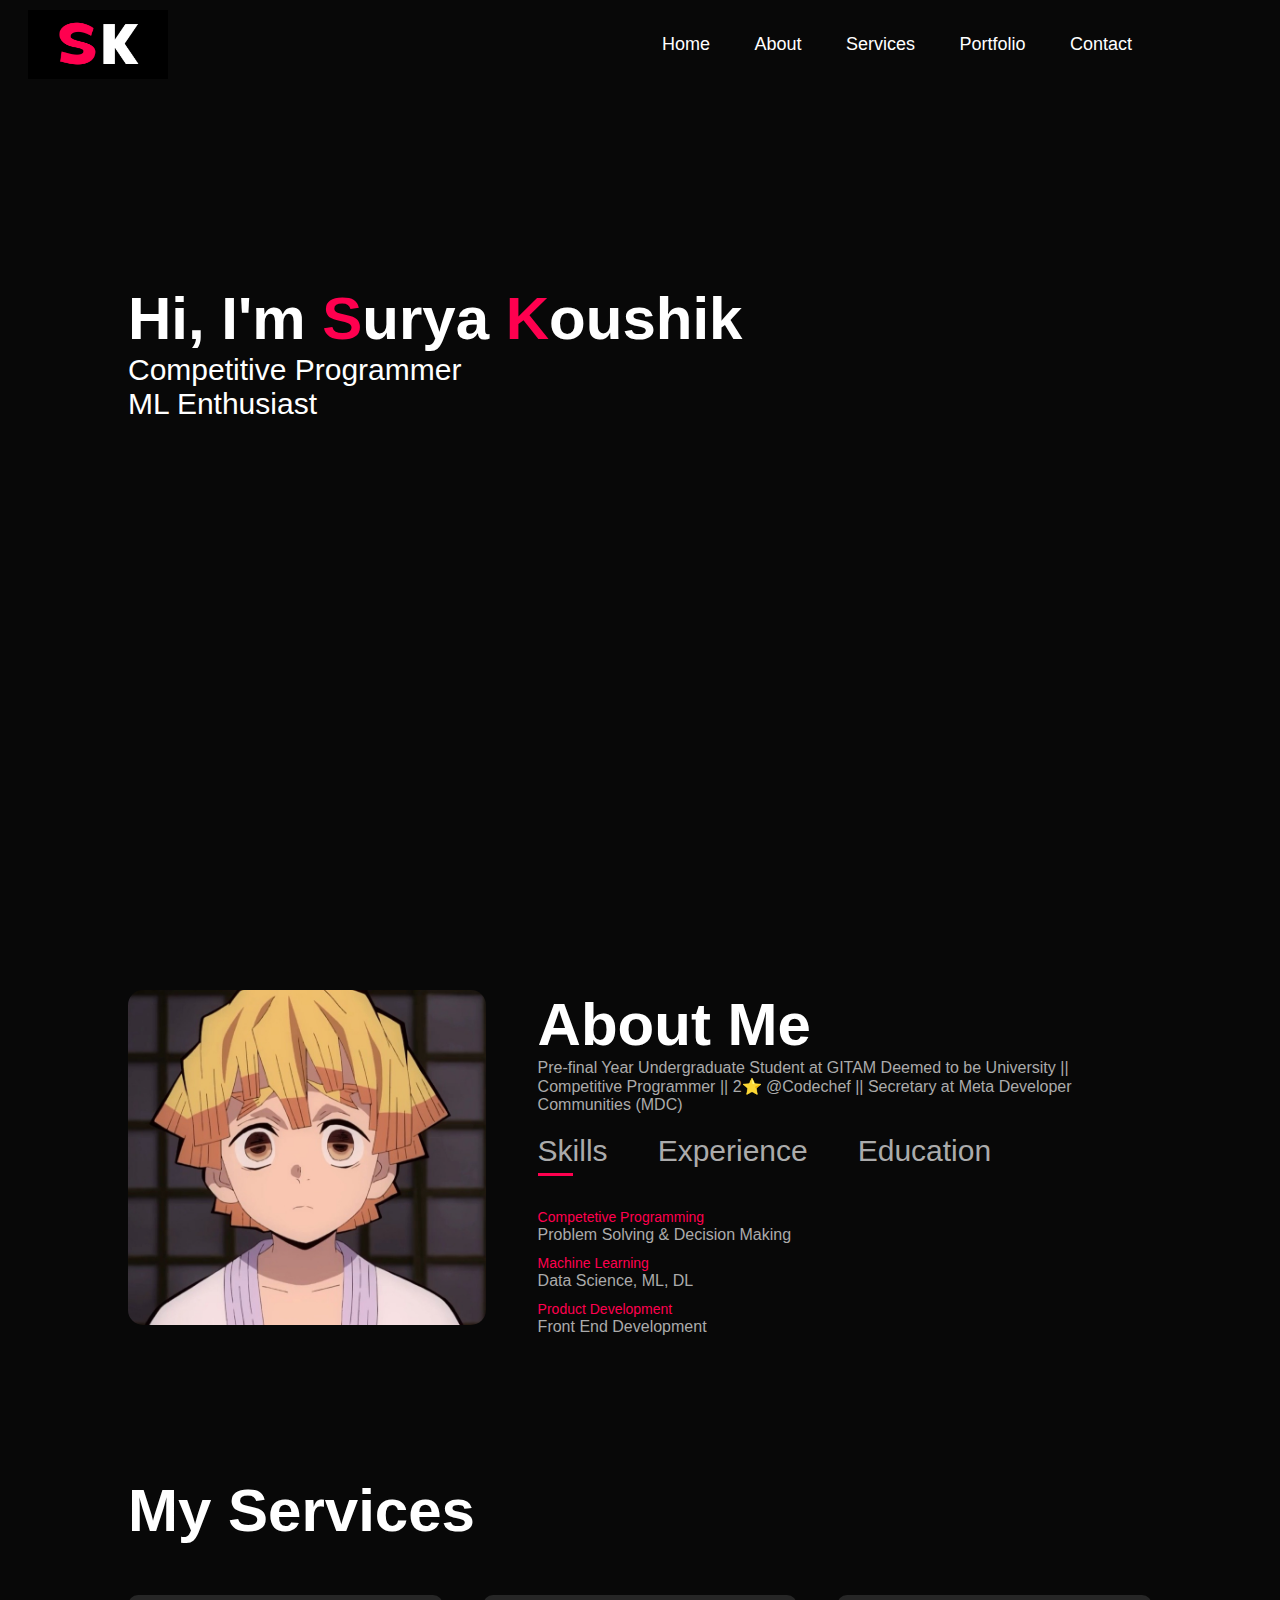
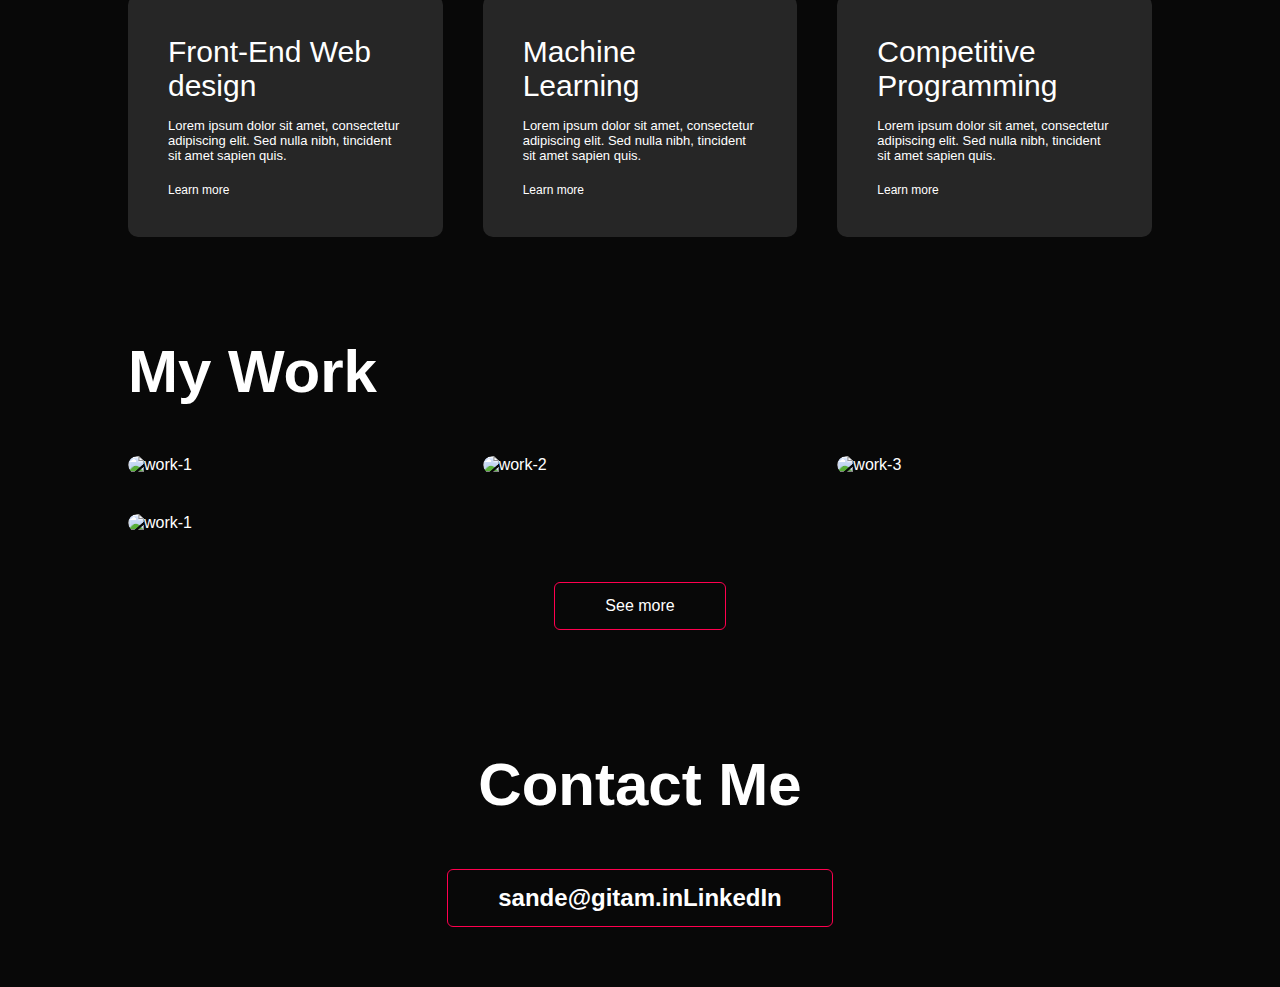
==== main.html @ 9aa7df5a "changes" ====
<!DOCTYPE html>
<html lang="en">
<head>
    <meta charset="UTF-8">
    <meta name="viewport" content="width=device-width, initial-scale=1.0">
    <title>Personal Portfolio Website</title>
    <link rel="stylesheet" href="style.css">
    <script src="https://kit.fontawesome.com/e695a95521.js" crossorigin="anonymous"></script>
</head>
<body>
    <!-- ----------header---------- -->
    <div id="header">
        <div class="container">
            <nav>
                <img src="Images/Logo_image.png" class="logo">
                <ul>
                    <li><a href="#">Home</a></li>
                    <li><a href="#about">About</a></li>
                    <li><a href="#services">Services</a></li>
                    <li><a href="#portfolio">Portfolio</a></li>
                    <li><a href="#">Contact</a></li>
                </ul>
            </nav>
            <div class="header-text">
                <!-- <p>Competitive Programmer</p> -->
                <h1>Hi, I'm <span>S</span>urya <span>K</span>oushik</h1>
                <p>Competitive Programmer</p>
                <p>ML Enthusiast</p>
                <!-- <h1>Hi, I'm <span>Surya Koushik</span></h1> -->
            </div>
        </div>
    </div>

    <!-- ----------about---------- -->
    <div id="about">
        <div class="container">
            <div class="row">
                <div class="about-col-1">
                    <img src="Images/AboutMe_Img.jpg" alt="Myself_img">
                </div>
                <div class="about-col-2">
                    <h1 class="sub-title">About Me</h1>
                    <p>Pre-final Year Undergraduate Student at GITAM Deemed to be University || Competitive Programmer || 2⭐ @Codechef || Secretary at Meta Developer Communities (MDC)</p>

                    <div class="tab-titles">
                        <p class="tab-links active-link" onclick="opentab('skills')">Skills</p>
                        <p class="tab-links" onclick="opentab('experience')">Experience</p>
                        <p class="tab-links" onclick="opentab('education')">Education</p>
                    </div>
                    <div class="tab-contents active-tab" id="skills">
                        <ul>
                            <li><span>Competetive Programming</span><br>Problem Solving & Decision Making</li>
                            <li><span>Machine Learning</span><br>Data Science, ML, DL</li>
                            <li><span>Product Development</span><br>Front End Development</li>
                        </ul>
                    </div>
                    <div class="tab-contents" id="experience">
                        <ul>
                            <li><span>EXP 1</span><br>Problem Solving & Decision Making</li>
                            <li><span>EXP 2</span><br>Data Science, ML, DL</li>
                            <li><span>EXP 3</span><br>Front End Development</li>
                        </ul>
                    </div>
                    <div class="tab-contents" id="education">
                        <ul>
                            <li><span>Edu 1</span><br>Problem Solving & Decision Making</li>
                            <li><span>Edu 2</span><br>Data Science, ML, DL</li>
                            <li><span>Edu 3</span><br>Front End Development</li>
                        </ul>
                    </div>
                </div>
            </div>
        </div>
    </div>

<!-- ----------services---------- -->
<div id="services">
    <div class="container">
        <h1 class="sub-title">My Services</h1>
        <div class="services-list">
            <div>
                <i class="fa-solid fa-code"></i>
                <h2>Front-End Web design</h2>
                <p>Lorem ipsum dolor sit amet, consectetur adipiscing elit. Sed nulla nibh,
                    tincident sit amet sapien quis.</p>
                <a href="#">Learn more</a>
            </div>
            <div>
                <i class="fa-solid fa-file-code"></i>
                <h2>Machine Learning</h2>
                <p>Lorem ipsum dolor sit amet, consectetur adipiscing elit. Sed nulla nibh,
                    tincident sit amet sapien quis.</p>
                <a href="#">Learn more</a>
            </div>
            <div>
                <i class="fa-solid fa-circle-nodes"></i>
                <h2>Competitive Programming</h2>
                <p>Lorem ipsum dolor sit amet, consectetur adipiscing elit. Sed nulla nibh,
                    tincident sit amet sapien quis.</p>
                <a href="#">Learn more</a>
            </div>
        </div>
    </div>
</div>

<!-- ----------Portfolio---------- -->
<div id="portfolio">
    <div class="container">
        <h1 class="sub-title">My Work</h1>
        <div class="work-list">
            <div class="work">
                <img src="images/work-1.png" alt="work-1">
                <div class="layer">
                    <h3>Iris Classification</h3>
                    <p>The Iris Classification project employed the IRIS dataset, categorizing iris species using Support Vector Machine
                        (SVM) and Logistic Regression, rigorously testing their effectiveness.</p>
                    <a href="#"><i class="fa-solid fa-up-right-from-square"></i></a>
                </div>
            </div>
            <div class="work">
                <img src="images/Work-2.png" alt="work-2">
                <div class="layer">
                    <h3>MNIST, CIFAR-10 Classification using CNNs</h3>
                    <p>The project leveraged CIFAR-10 and MNIST datasets, employing TensorFlow and Keras to implement a fine-tuned
                        Convolutional Neural Network (CNN) for optimal image classification results.</p>
                    <a href="#"><i class="fa-solid fa-up-right-from-square"></i></a>
                </div>
            </div>
            <div class="work">
                <img src="images/work-1.png" alt="work-3">
                <div class="layer">
                    <h3>EDA on Titanic Dataset</h3>
                    <p>Conducted comprehensive Exploratory Data Analysis (EDA) on the Titanic dataset, analyzing passenger
                        information and survival rates, utilizing statistical methods to understand patterns and trends.</p>
                    <a href="#"><i class="fa-solid fa-up-right-from-square"></i></a>
                </div>
            </div>

            <!-- --Hidden-- -->
            <div class="work">
                <img src="images/work-1.png" alt="work-1">
                <div class="layer">
                    <h3>Iris Classification</h3>
                    <p>The Iris Classification project employed the IRIS dataset, categorizing iris species using Support Vector Machine
                        (SVM) and Logistic Regression, rigorously testing their effectiveness.</p>
                    <a href="#"><i class="fa-solid fa-up-right-from-square"></i></a>
                </div>
            </div>
        </div>
        <a href="#" class="btn">See more</a>
    </div>
</div>

<!-- ----------contact---------- -->
<div id="contact">
    <div class="container">
        <div class="contact-row">
            <h1 class="sub-title">Contact Me</h1>
            <div class="contact-box">
                <h2>sande@gitam.in</h2>
                <h2>LinkedIn</h2>
                <div class="contact-icons">
                    <a href=""><i class="fa-solid fa-paper-plane"></i></a>
                    <a href="https://www.linkedin.com/in/sri-surya-koushik-ande-37874a247/"><i class="fa-brands fa-linkedin"></i></a>
                </div>
            </div>
        </div>
    </div>
</div>



<script>
    var tablinks = document.getElementsByClassName("tab-links");
    var tabcontents = document.getElementsByClassName("tab-contents");
    function opentab(tabname){
        for(tablink of tablinks){
            tablink.classList.remove("active-link");
        }
        for(tabcontent of tabcontents){
            tabcontent.classList.remove("active-tab");
        }
        event.currentTarget.classList.add("active-link");
        document.getElementById(tabname).classList.add("active-tab");
    }
</script>

</body>
</html>
---- style.css ----
*{
    margin: 0;
    padding: 0;
    font-family: 'Poppins', sans-serif;
    box-sizing: border-box;
}
body{
    background: #080808;
    color: #fff;
}

/* ----------header---------- */
#header{
    width: 100%;
    height: 100vh;
    background-image: url(images/desktop_backgroundImage.png);
    background-size: cover;
    background-position: center;
}
.container{
    padding: 10px 10%;
}
nav{
    display: flex;
    align-items: center;
    justify-content: space-between;
    flex-wrap: wrap;
    flex-direction: row;
}
.logo{
    width: 140px;
    height: 69px;
    margin-left: -100px;
}
nav ul li{
    display: inline-block;
    list-style: none;
    margin: 10px 20px;
}
nav ul li a{
    color: #fff;
    text-decoration: none;
    font-size: 18px;
    position: relative;
}
nav ul li a::after{
    content: '';
    width: 0;
    height: 3px;
    background: #ff004f;
    position: absolute;
    left: 0;
    bottom: -6px;
    transition: 0.5s;
}
nav ul li a:hover::after{
    width:100%
}
.header-text{
    margin-top: 20%;
    font-size: 30px;
}
.header-text h1{
    font-size: 60px;
    margin-top: 20px;
}
.header-text h1 span{
    color:#ff004f;
}

/* ----------about---------- */
#about{
    padding: 80px 0;
    color: #ababab;
}
.row{
    display: flex;
    justify-content: space-between;
    flex-wrap: wrap;
}
.about-col-1{
    flex-basis: 35%;
}
.about-col-1 img{
    width: 100%;
    border-radius: 15px;
}
.about-col-2{
    flex-basis: 60%;
}
.sub-title{
    font-size: 60px;
    font-weight: 600;
    color: #fff;
}
.tab-titles{
    display: flex;
    margin: 20px 0 40px;
}
.tab-links{
    margin-right: 50px;
    font-size: 30px;
    font-weight: 500;
    cursor: pointer;
    position: relative;
}
.tab-links::after{
    content: '';
    width: 0;
    height: 3px;
    background: #ff004f;
    position: absolute;
    left: 0;
    bottom: -8px;
    transition: 0.5s;
}

.tab-links.active-link::after{
    width: 50%;
}

.tab-contents ul li{
    list-style: none;
    margin: 10px 0;
}
.tab-contents ul li span{
    color: #ff004f; /* #b54769 */
    font-size: 14px;
}
.tab-contents{
    display: none;
}
.tab-contents.active-tab{
    display: block;
}


/* ---------services--------- */
#services{
    padding: 30px 0;
}
.services-list{
    display: grid;
    grid-template-columns: repeat(auto-fit, minmax(250px, 1fr));
    grid-gap: 40px;
    margin-top: 50px;
}
.services-list div{
    background: #262626;
    padding: 40px;
    font-size: 13px;
    font-weight: 300;
    border-radius: 10px;
    transition: background 0.5s, transform 0.5s;
}
.services-list div i{
    font-size: 50px;
    margin-bottom: 30px;
}
.services-list div h2{
    font-size: 30px;
    font-weight: 500;
    margin-bottom: 15px;
}
.services-list div a{
    text-decoration: none;
    color:#fff;
    font-size: 12px;
    margin-top: 20px;
    display: inline-block;
}
.services-list div:hover{
    background: #ff004f;
    transform: translateY(-10px);
}

/* ----------portfolio---------- */
#portfolio{
    padding: 50px 0;
}
.work-list{
    display: grid;
    grid-template-columns: repeat(auto-fit, minmax(250px, 1fr));
    grid-gap: 40px;
    margin-top: 50px;
}
.work{
    border-radius: 10px;
    position: relative;
    overflow: hidden;
}
.work img{
    width: 100%;
    border-radius: 10px;
    display: block;
    transition: transform 0.5s;
}
.layer{
    width: 100%;
    height: 0;
    background: linear-gradient(rgba(0,0,0,0.6), #ff004f);
    border-radius: 10px;
    position: absolute;
    left: 0;
    bottom: 0;
    overflow: hidden;
    display: flex;
    align-items: center;
    justify-content: center;
    flex-direction: column;
    padding: 0 40px;
    text-align: center;
    transition: height 0.5s;
}
.layer h3{
    /* font-style: italic; */
    font-weight: bold;
    margin-bottom: 20px;
}
.layer a{
    margin-top: 20px;
    color: #ff004f;
    text-decoration: none;
    font-size: 18px;
    line-height: 60px;
    background: #fff;
    width: 60px;
    height: 60px;
    border-radius: 50%;
    text-align: center;
}
.work:hover img{
    transform: scale(1.1);
}
.work:hover .layer{
    height: 100%;
}
.btn{
    display: block;
    margin: 50px auto;
    width: fit-content;
    border: 1px solid #ff004f;
    padding: 14px 50px;
    border-radius: 6px;
    text-decoration: none;
    color: #fff;
    transition: background 0.5s;
}
.btn:hover{
    background: #ff004f;
}

/* ----------contact---------- */
.contact-row{
    display: flex;
    flex-direction: column;
    text-align: center;
    justify-content: space-between;
    flex-wrap: wrap;
}
.contact-box{
    display: flex;
    margin: 50px auto;
    text-align: center;
    border: 1px solid #ff004f;
    padding: 14px 50px;
    border-radius: 6px;
    justify-content: space-between;
    flex-wrap: wrap;
}
.contact-box a{
    margin-top: 20px;
    color: #ff004f;
    text-decoration: none;
    font-size: 18px;
    line-height: 60px;
    background: #fff;
    width: 60px;
    height: 60px;
    border-radius: 50%;
    text-align: center;
}
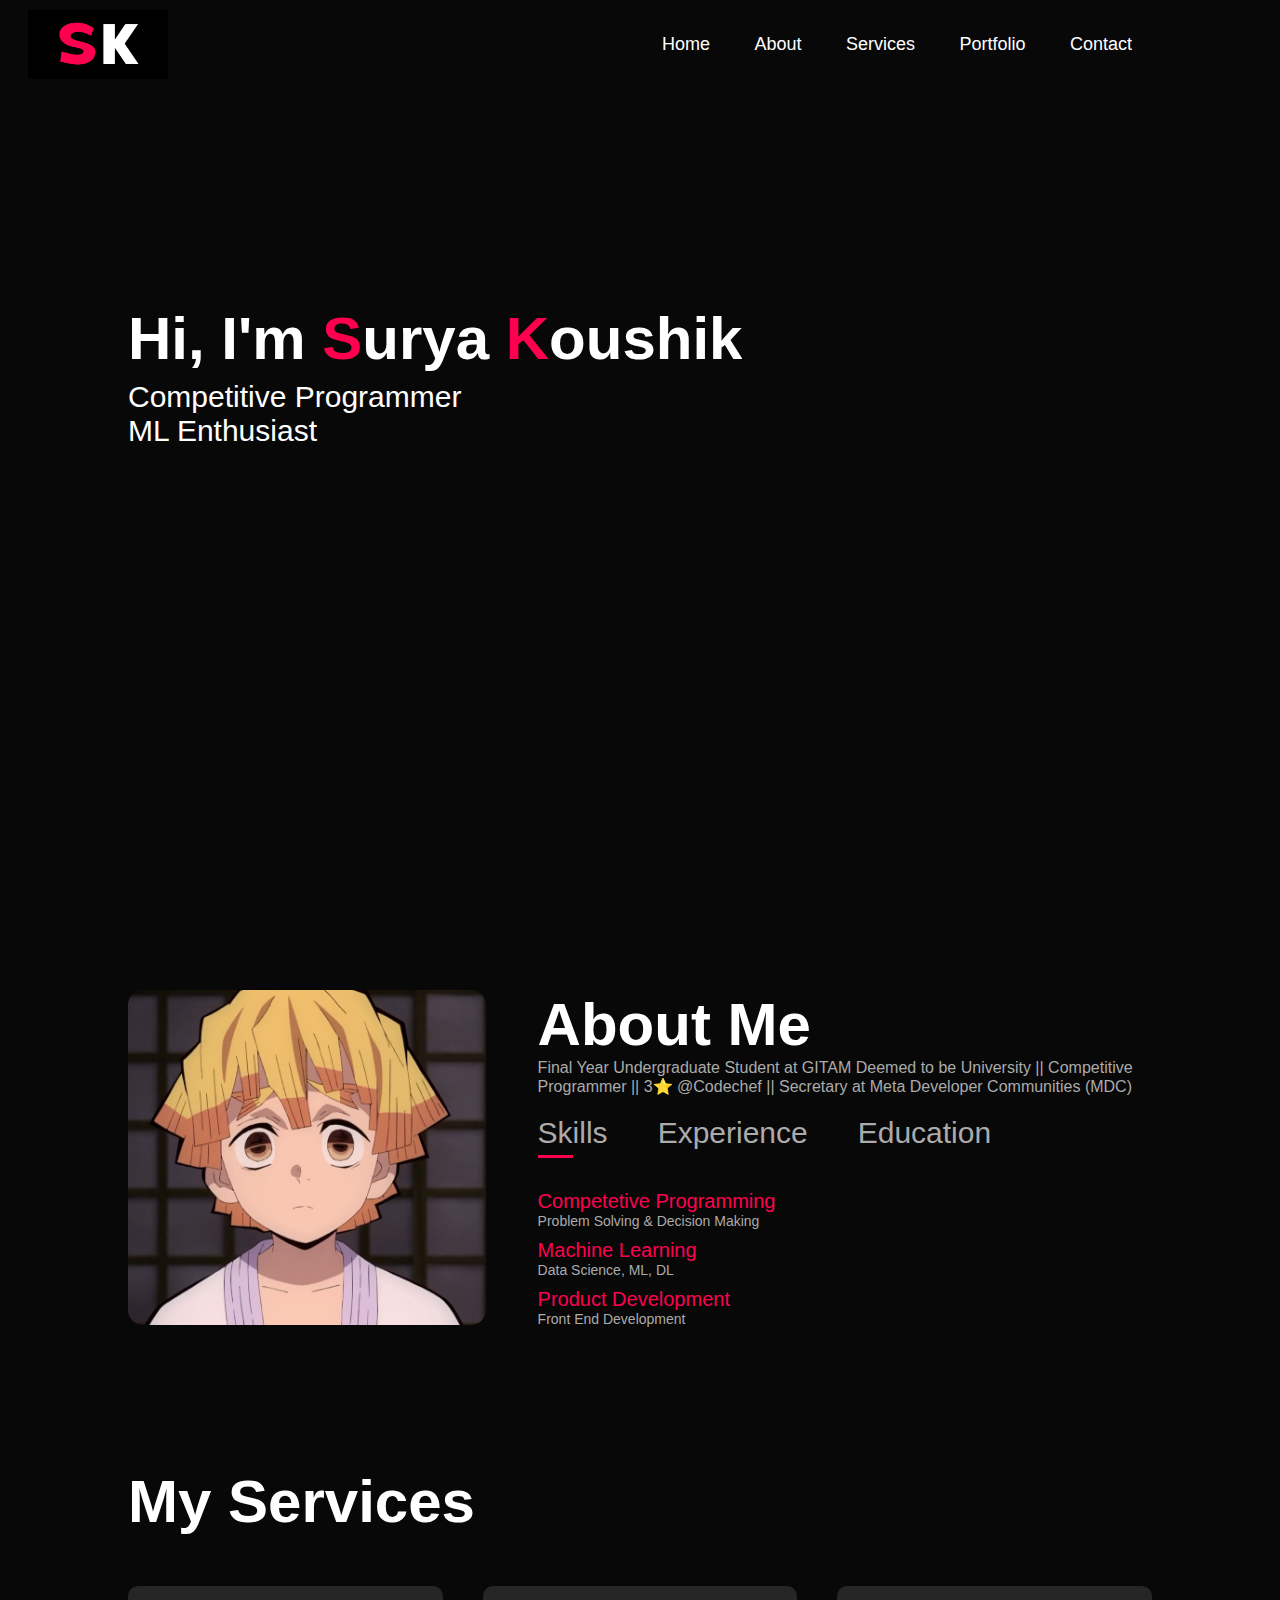
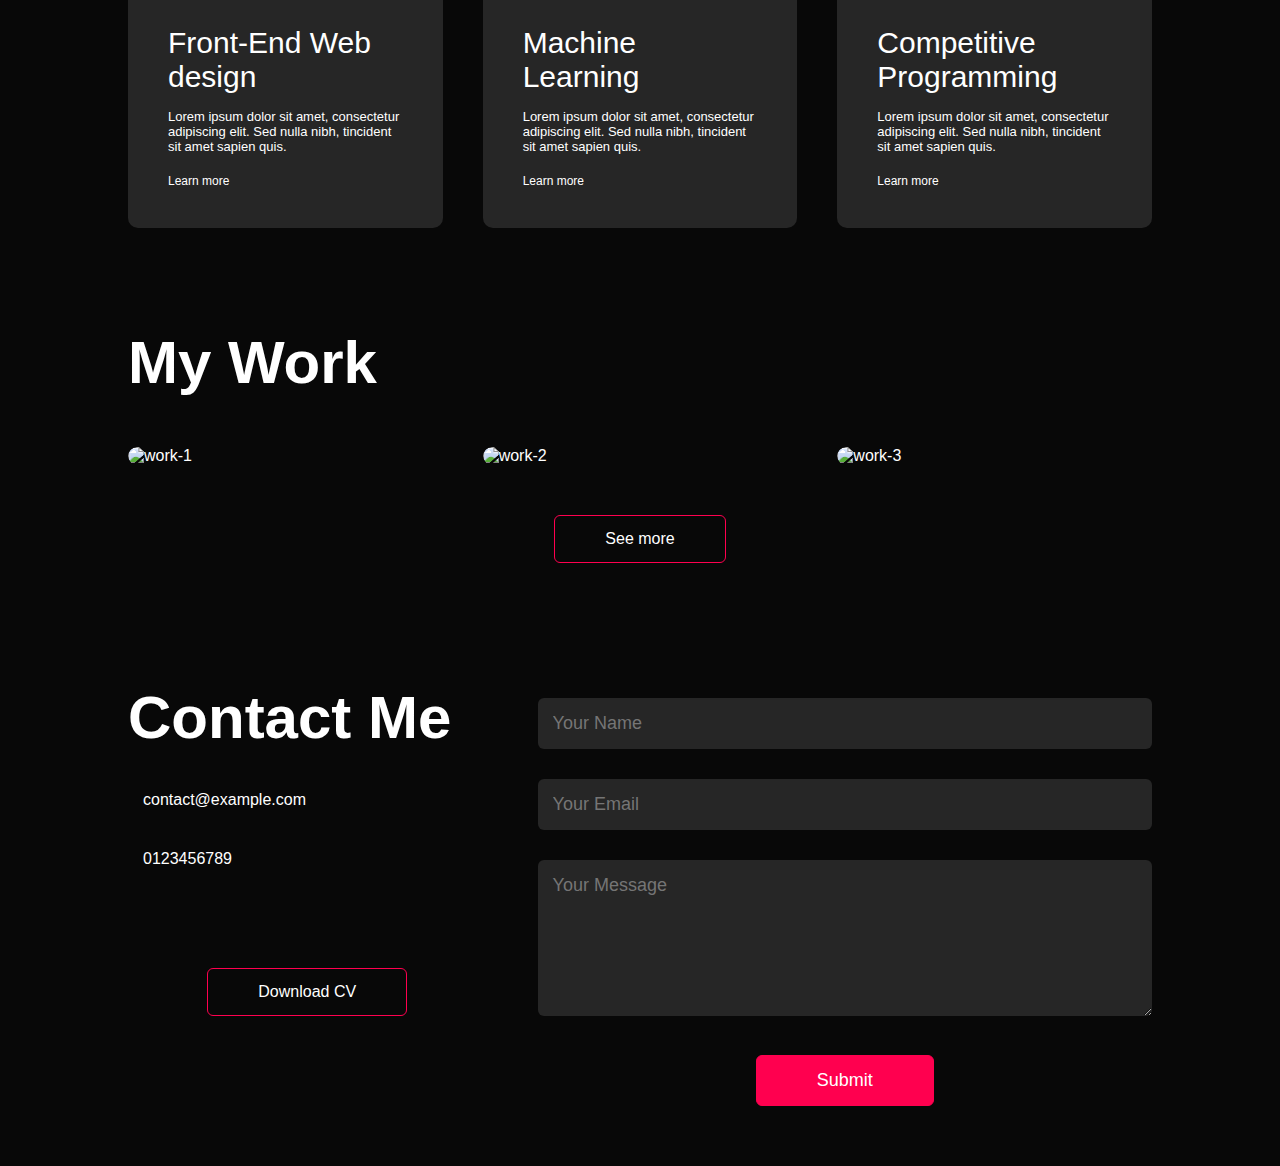
==== commit eaedef00: "Initial commit" ====
--- a/main.html
+++ b/main.html
@@ -11,7 +11,7 @@
     <!-- ----------header---------- -->
     <div id="header">
         <div class="container">
-            <nav>
+            <nav id="navbar">
                 <img src="Images/Logo_image.png" class="logo">
                 <ul>
                     <li><a href="#">Home</a></li>
@@ -23,7 +23,8 @@
             </nav>
             <div class="header-text">
                 <!-- <p>Competitive Programmer</p> -->
-                <h1>Hi, I'm <span>S</span>urya <span>K</span>oushik</h1>
+                <h1 class="typing-text">Hi, I'm <span>S</span>urya <span>K</span>oushik</h1>
+                <!-- <span class="cursor">|</span> -->
                 <p>Competitive Programmer</p>
                 <p>ML Enthusiast</p>
                 <!-- <h1>Hi, I'm <span>Surya Koushik</span></h1> -->
@@ -40,7 +41,7 @@
                 </div>
                 <div class="about-col-2">
                     <h1 class="sub-title">About Me</h1>
-                    <p>Pre-final Year Undergraduate Student at GITAM Deemed to be University || Competitive Programmer || 2⭐ @Codechef || Secretary at Meta Developer Communities (MDC)</p>
+                    <p>Final Year Undergraduate Student at GITAM Deemed to be University || Competitive Programmer || 3⭐ @Codechef || Secretary at Meta Developer Communities (MDC)</p>
 
                     <div class="tab-titles">
                         <p class="tab-links active-link" onclick="opentab('skills')">Skills</p>
@@ -56,16 +57,16 @@
                     </div>
                     <div class="tab-contents" id="experience">
                         <ul>
-                            <li><span>EXP 1</span><br>Problem Solving & Decision Making</li>
-                            <li><span>EXP 2</span><br>Data Science, ML, DL</li>
-                            <li><span>EXP 3</span><br>Front End Development</li>
+                            <li><span>AICTE Eduskills Internship</span><br>AIML Intern</li>
+                            <li><span>Meta Developers Communities</span><br>Secretary</li>
+                            <li><span>Fortinet Internship</span><br>Network Security Associate Intern</li>
                         </ul>
                     </div>
                     <div class="tab-contents" id="education">
                         <ul>
-                            <li><span>Edu 1</span><br>Problem Solving & Decision Making</li>
-                            <li><span>Edu 2</span><br>Data Science, ML, DL</li>
-                            <li><span>Edu 3</span><br>Front End Development</li>
+                            <li><span>Bachelor of Technology</span><br>Btech in CSE AIML at GITAM University, Visakhapatnam</li>
+                            <li><span>Higher Secondary</span><br>Sri Prakash Vidyaniketan</li>
+                            <li><span>High School</span><br>Sri Chaitanya EM School</li>
                         </ul>
                     </div>
                 </div>
@@ -109,6 +110,34 @@
         <h1 class="sub-title">My Work</h1>
         <div class="work-list">
             <div class="work">
+                <img src="images/Work-1.png" alt="work-1">
+                <div class="layer">
+                    <h3>Parkinson's Disease Detection</h3>
+                    <p>know more</p>
+                    <a href="#"><i class="fa-solid fa-up-right-from-square"></i></a>
+                </div>
+            </div>
+            <div class="work">
+                <img src="images/Work-2.png" alt="work-2">
+                <div class="layer">
+                    <h3>MNIST, CIFAR-10 Classification using CNNs</h3>
+                    <p>The project leveraged CIFAR-10 and MNIST datasets, employing TensorFlow and Keras to implement a fine-tuned
+                        Convolutional Neural Network (CNN) for optimal image classification results.</p>
+                    <a href="#"><i class="fa-solid fa-up-right-from-square"></i></a>
+                </div>
+            </div>
+            <div class="work">
+                <img src="images/Work-1.png" alt="work-3">
+                <div class="layer">
+                    <h3>EDA on Titanic Dataset</h3>
+                    <p>Conducted comprehensive Exploratory Data Analysis (EDA) on the Titanic dataset, analyzing passenger
+                        information and survival rates, utilizing statistical methods to understand patterns and trends.</p>
+                    <a href="#"><i class="fa-solid fa-up-right-from-square"></i></a>
+                </div>
+            </div>
+
+            <!-- --Hidden-- -->
+            <div class="work hidden-project">
                 <img src="images/work-1.png" alt="work-1">
                 <div class="layer">
                     <h3>Iris Classification</h3>
@@ -117,56 +146,72 @@
                     <a href="#"><i class="fa-solid fa-up-right-from-square"></i></a>
                 </div>
             </div>
-            <div class="work">
-                <img src="images/Work-2.png" alt="work-2">
-                <div class="layer">
-                    <h3>MNIST, CIFAR-10 Classification using CNNs</h3>
-                    <p>The project leveraged CIFAR-10 and MNIST datasets, employing TensorFlow and Keras to implement a fine-tuned
-                        Convolutional Neural Network (CNN) for optimal image classification results.</p>
-                    <a href="#"><i class="fa-solid fa-up-right-from-square"></i></a>
-                </div>
-            </div>
-            <div class="work">
+            <div class="work hidden-project">
+                <img src="images/work-2.png" alt="work-2">
+                <div class="layer">
+                    <h3>Project 5</h3>
+                    <p>Description for Project 5.</p>
+                    <a href="#"><i class="fa-solid fa-up-right-from-square"></i></a>
+                </div>
+            </div>
+            <div class="work hidden-project">
                 <img src="images/work-1.png" alt="work-3">
                 <div class="layer">
-                    <h3>EDA on Titanic Dataset</h3>
-                    <p>Conducted comprehensive Exploratory Data Analysis (EDA) on the Titanic dataset, analyzing passenger
-                        information and survival rates, utilizing statistical methods to understand patterns and trends.</p>
-                    <a href="#"><i class="fa-solid fa-up-right-from-square"></i></a>
-                </div>
-            </div>
-
-            <!-- --Hidden-- -->
-            <div class="work">
-                <img src="images/work-1.png" alt="work-1">
-                <div class="layer">
-                    <h3>Iris Classification</h3>
-                    <p>The Iris Classification project employed the IRIS dataset, categorizing iris species using Support Vector Machine
-                        (SVM) and Logistic Regression, rigorously testing their effectiveness.</p>
-                    <a href="#"><i class="fa-solid fa-up-right-from-square"></i></a>
-                </div>
-            </div>
-        </div>
-        <a href="#" class="btn">See more</a>
+                    <h3>Project 6</h3>
+                    <p>Description for Project 6.</p>
+                    <a href="#"><i class="fa-solid fa-up-right-from-square"></i></a>
+                </div>
+            </div>
+            <div class="work hidden-project">
+                <img src="images/work-1.png" alt="work-4">
+                <div class="layer">
+                    <h3>Project 7</h3>
+                    <p>Description for Project 6.</p>
+                    <a href="#"><i class="fa-solid fa-up-right-from-square"></i></a>
+                </div>
+            </div>
+            <div class="work hidden-project">
+                <img src="images/work-1.png" alt="work-5">
+                <div class="layer">
+                    <h3>Project 8</h3>
+                    <p>Description for Project 6.</p>
+                    <a href="#"><i class="fa-solid fa-up-right-from-square"></i></a>
+                </div>
+            </div>
+        </div>
+        <a href="#" class="btn" id="seeMoreBtn">See more</a>
     </div>
 </div>
 
 <!-- ----------contact---------- -->
 <div id="contact">
     <div class="container">
-        <div class="contact-row">
-            <h1 class="sub-title">Contact Me</h1>
-            <div class="contact-box">
-                <h2>sande@gitam.in</h2>
-                <h2>LinkedIn</h2>
-                <div class="contact-icons">
-                    <a href=""><i class="fa-solid fa-paper-plane"></i></a>
-                    <a href="https://www.linkedin.com/in/sri-surya-koushik-ande-37874a247/"><i class="fa-brands fa-linkedin"></i></a>
-                </div>
+        <div class="row">
+            <div class="contact-left">
+                <h1 class="sub-title">Contact Me</h1>
+                <p><i class="fas fa-paper-plane icon-red"></i> contact@example.com</p>
+                <p><i class="fas fa-phone-square-alt icon-red"></i> 0123456789</p>
+                
+                <div class="social-icons">
+                    <a href="https://facebook.com/"><i class="fab fa-facebook"></i></a>
+                    <a href="#"><i class="fab fa-twitter-square"></i></a>
+                    <a href="#"><i class="fab fa-instagram"></i></a>
+                    <a href="#"><i class="fab fa-linkedin"></i></a>
+                </div>
+                <a href="images/Final_CV_1page__Final_updated_latest.pdf" download  class="btn btn2">Download CV</a>
+            </div>
+            <div class="contact-right">
+                <form>
+                    <input type="text" name="Name" placeholder="Your Name" required>
+                    <input type="email" name="email" placeholder="Your Email" required>
+                    <textarea name="Message" rows="6" placeholder="Your Message"></textarea>
+                    <button type="submit" class="btn btn2">Submit</button>
+                </form>
             </div>
         </div>
     </div>
 </div>
+
 
 
 
@@ -183,6 +228,54 @@
         event.currentTarget.classList.add("active-link");
         document.getElementById(tabname).classList.add("active-tab");
     }
+
+
+    // portfolio
+    document.addEventListener("DOMContentLoaded", function() {
+    const seeMoreBtn = document.getElementById("seeMoreBtn");
+    const hiddenProjects = document.querySelectorAll(".hidden-project");
+    let visibleCount = 0;
+
+    seeMoreBtn.addEventListener("click", function(e) {
+        e.preventDefault();
+        for (let i = visibleCount; i < visibleCount + 5 && i < hiddenProjects.length; i++) {
+            hiddenProjects[i].style.display = "block";
+        }
+        visibleCount += 5;
+        
+        if (visibleCount >= hiddenProjects.length) {
+            seeMoreBtn.style.display = "none";
+        }
+    });
+
+    // Optional: Reset hidden projects on page refresh
+    window.addEventListener("beforeunload", function() {
+        for (let i = 3; i < hiddenProjects.length; i++) {
+            hiddenProjects[i].style.display = "none";
+        }
+    });
+});
+
+    
+    //Navbar
+    /*document.addEventListener("DOMContentLoaded", function() {
+    let lastScrollPosition = 0;
+    const navbar = document.getElementById("navbar");
+
+    window.addEventListener("scroll", function() {
+        let currentScrollPosition = window.pageYOffset;
+
+        if (currentScrollPosition > lastScrollPosition) {
+            // Scrolling down
+            navbar.style.top = "-80px"; // Adjust based on your navbar height
+        } else {
+            // Scrolling up
+            navbar.style.top = "0";
+        }
+
+        lastScrollPosition = currentScrollPosition;
+    });
+});*/
 </script>
 
 </body>
--- a/style.css
+++ b/style.css
@@ -13,9 +13,11 @@
 #header{
     width: 100%;
     height: 100vh;
-    background-image: url(images/desktop_backgroundImage.png);
+    /*background-image: url(images/desktop_backgroundImage.png);*/
+    background-image: url(images/Portfolio_bg_edited.png);
     background-size: cover;
     background-position: center;
+    /*opacity: 0.5;*/
 }
 .container{
     padding: 10px 10%;
@@ -27,6 +29,10 @@
     flex-wrap: wrap;
     flex-direction: row;
 }
+/*#navbar {
+    transition: top 0.3s;
+    z-index: 1000; 
+}*/
 .logo{
     width: 140px;
     height: 69px;
@@ -67,6 +73,45 @@
 .header-text h1 span{
     color:#ff004f;
 }
+
+.header-text h1 {
+    display: inline-block;
+    overflow: hidden;
+    white-space: nowrap;
+    /*border-right: 0.15em solid red;*/
+}
+
+
+/*.typing-text {
+    display: inline-block;
+    animation: typing 6s steps(30, end), blink-caret 0.75s step-end infinite;
+}
+
+@keyframes typing {
+    from {
+        width: 0;
+    }
+    to {
+        width: 100%;
+    }
+}
+
+@keyframes blink-caret {
+    from, to {
+        border-color: transparent;
+    }
+    50% {
+        border-color: red;
+    }
+}
+
+.header-text h1 span {
+    color: #ff004f;
+}
+
+.header-text h1 span:first-child {
+    color: inherit;
+}*/
 
 /* ----------about---------- */
 #about{
@@ -122,10 +167,11 @@
 .tab-contents ul li{
     list-style: none;
     margin: 10px 0;
+    font-size: 14px;
 }
 .tab-contents ul li span{
     color: #ff004f; /* #b54769 */
-    font-size: 14px;
+    font-size: 20px;
 }
 .tab-contents{
     display: none;
@@ -133,6 +179,21 @@
 .tab-contents.active-tab{
     display: block;
 }
+
+.skills-grid {
+    display: grid;
+    grid-template-columns: repeat(3, 1fr); /* Maximum of 3 columns */
+    gap: 20px; /* Space between items */
+}
+
+.skill-item {
+    background-color: #222; /* Background color for skill items */
+    color: #ff004f; /* Text color */
+    padding: 10px;
+    border-radius: 5px;
+    box-shadow: 0 2px 5px rgba(0, 0, 0, 0.2);
+}
+
 
 
 /* ---------services--------- */
@@ -249,34 +310,66 @@
 .btn:hover{
     background: #ff004f;
 }
+.hidden-project {
+    display: none;
+}
+
 
 /* ----------contact---------- */
-.contact-row{
-    display: flex;
-    flex-direction: column;
-    text-align: center;
-    justify-content: space-between;
-    flex-wrap: wrap;
-}
-.contact-box{
-    display: flex;
-    margin: 50px auto;
-    text-align: center;
-    border: 1px solid #ff004f;
-    padding: 14px 50px;
+.contact-left{ 
+    flex-basis: 35%;
+}
+.contact-right{ 
+    flex-basis: 60%;
+}
+.contact-left p{
+    margin-top: 30px;
+}
+.contact-left p i{
+    color: #ff004f;
+    margin-right: 15px;
+    font-size: 25px;
+}
+.social-icons{
+    margin-top: 30px;
+}
+.social-icons a{
+    text-decoration: none;
+    font-size: 30px;
+    margin-right: 15px;
+    color: #ababab;
+    display: inline-block;
+    transition: transform 0.5s;
+}
+.icon-red {
+    color: red;
+}
+.social-icons a:hover{
+    color: #ff004f;
+    transform: translateY(-5px);
+}
+.btn .btn2{
+    display : inline-block;
+    background: #ff004f;
+}
+.contact-right form{
+    width: 100%;
+}
+form input, form textarea{
+    width: 100%;
+    border: 0;
+    outline: none;
+    background: #262626;
+    padding: 15px;
+    margin: 15px 0;
+    color: #fff;
+    font-size: 18px;
     border-radius: 6px;
-    justify-content: space-between;
-    flex-wrap: wrap;
-}
-.contact-box a{
+}
+form .btn2{
+    padding: 14px 60px;
+    font-size: 18px;
     margin-top: 20px;
-    color: #ff004f;
-    text-decoration: none;
-    font-size: 18px;
-    line-height: 60px;
-    background: #fff;
-    width: 60px;
-    height: 60px;
-    border-radius: 50%;
-    text-align: center;
+    cursor: pointer;
+    background: #ff004f;
 }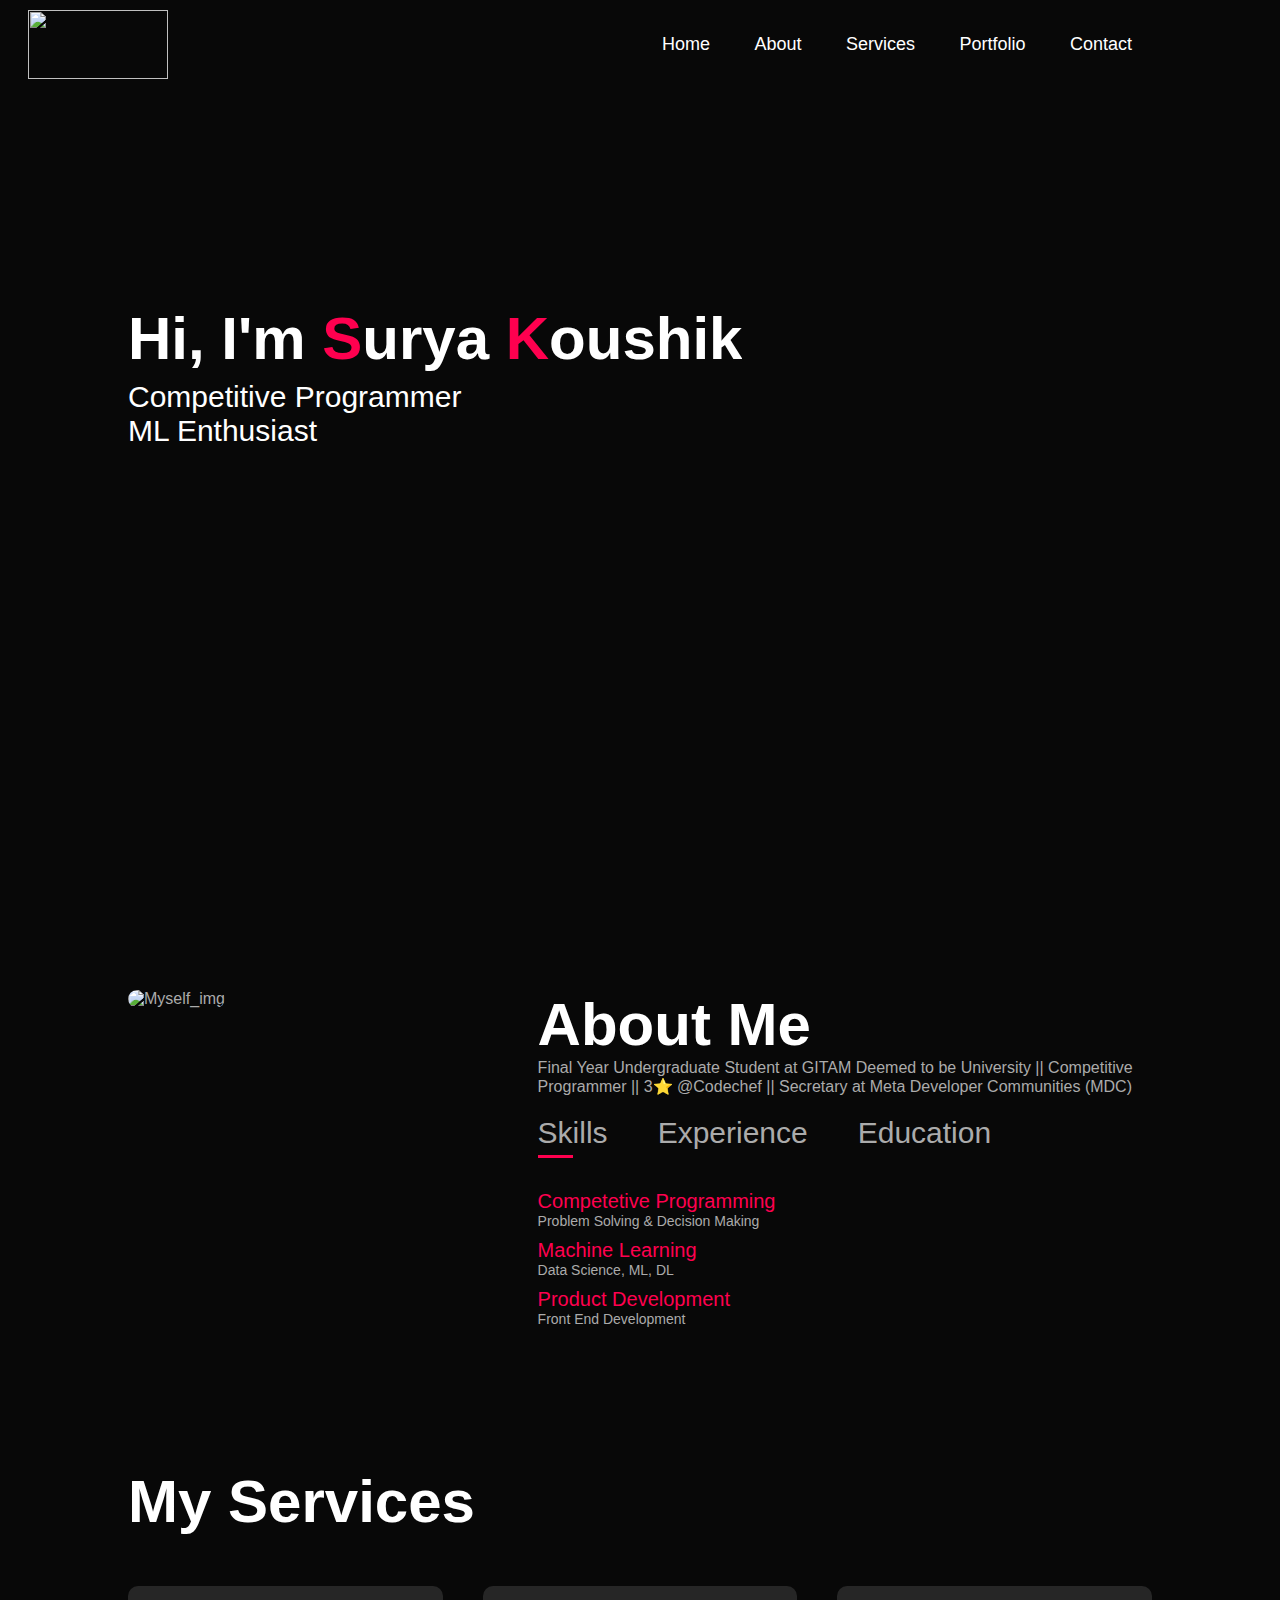
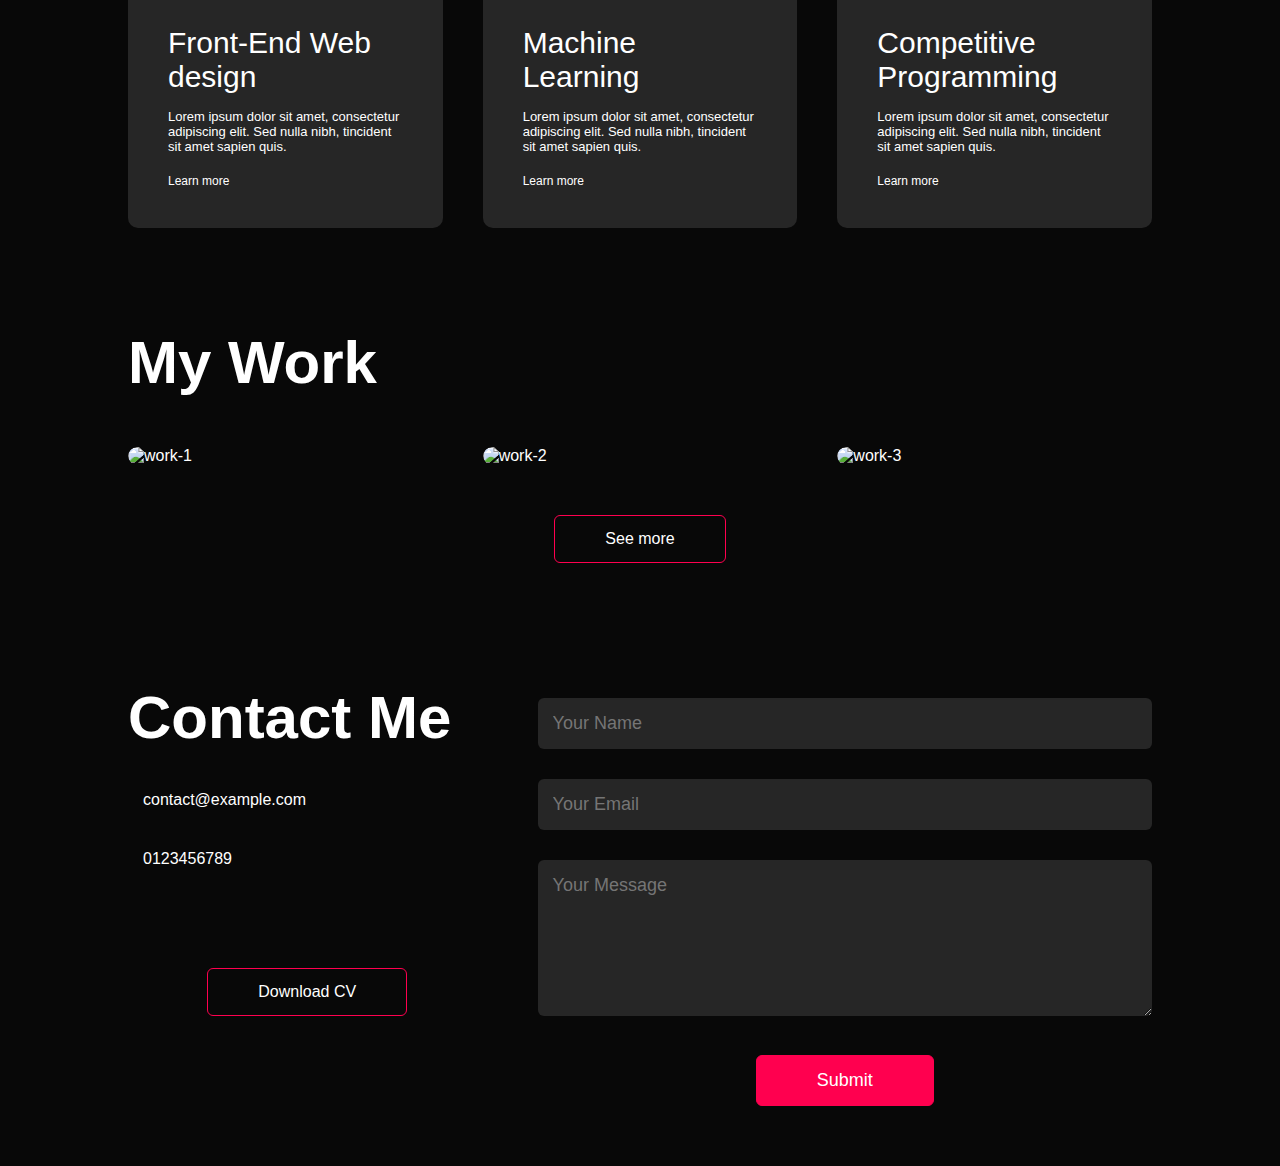
==== commit 285d7eb3: "Your commit message" ====
--- a/main.html
+++ b/main.html
@@ -12,7 +12,7 @@
     <div id="header">
         <div class="container">
             <nav id="navbar">
-                <img src="Images/Logo_image.png" class="logo">
+                <img src="./images/Logo_image.png" class="logo">
                 <ul>
                     <li><a href="#">Home</a></li>
                     <li><a href="#about">About</a></li>
@@ -37,7 +37,7 @@
         <div class="container">
             <div class="row">
                 <div class="about-col-1">
-                    <img src="Images/AboutMe_Img.jpg" alt="Myself_img">
+                    <img src="./images/AboutMe_Img.jpg" alt="Myself_img">
                 </div>
                 <div class="about-col-2">
                     <h1 class="sub-title">About Me</h1>
@@ -110,7 +110,7 @@
         <h1 class="sub-title">My Work</h1>
         <div class="work-list">
             <div class="work">
-                <img src="images/Work-1.png" alt="work-1">
+                <img src="./images/Work-1.png" alt="work-1">
                 <div class="layer">
                     <h3>Parkinson's Disease Detection</h3>
                     <p>know more</p>
@@ -118,7 +118,7 @@
                 </div>
             </div>
             <div class="work">
-                <img src="images/Work-2.png" alt="work-2">
+                <img src="./images/Work-2.png" alt="work-2">
                 <div class="layer">
                     <h3>MNIST, CIFAR-10 Classification using CNNs</h3>
                     <p>The project leveraged CIFAR-10 and MNIST datasets, employing TensorFlow and Keras to implement a fine-tuned
@@ -127,7 +127,7 @@
                 </div>
             </div>
             <div class="work">
-                <img src="images/Work-1.png" alt="work-3">
+                <img src="./images/Work-1.png" alt="work-3">
                 <div class="layer">
                     <h3>EDA on Titanic Dataset</h3>
                     <p>Conducted comprehensive Exploratory Data Analysis (EDA) on the Titanic dataset, analyzing passenger
@@ -138,7 +138,7 @@
 
             <!-- --Hidden-- -->
             <div class="work hidden-project">
-                <img src="images/work-1.png" alt="work-1">
+                <img src="./images/work-1.png" alt="work-1">
                 <div class="layer">
                     <h3>Iris Classification</h3>
                     <p>The Iris Classification project employed the IRIS dataset, categorizing iris species using Support Vector Machine
@@ -147,7 +147,7 @@
                 </div>
             </div>
             <div class="work hidden-project">
-                <img src="images/work-2.png" alt="work-2">
+                <img src="./images/work-2.png" alt="work-2">
                 <div class="layer">
                     <h3>Project 5</h3>
                     <p>Description for Project 5.</p>
@@ -155,7 +155,7 @@
                 </div>
             </div>
             <div class="work hidden-project">
-                <img src="images/work-1.png" alt="work-3">
+                <img src="./images/work-1.png" alt="work-3">
                 <div class="layer">
                     <h3>Project 6</h3>
                     <p>Description for Project 6.</p>
@@ -163,7 +163,7 @@
                 </div>
             </div>
             <div class="work hidden-project">
-                <img src="images/work-1.png" alt="work-4">
+                <img src="./images/work-1.png" alt="work-4">
                 <div class="layer">
                     <h3>Project 7</h3>
                     <p>Description for Project 6.</p>
@@ -171,7 +171,7 @@
                 </div>
             </div>
             <div class="work hidden-project">
-                <img src="images/work-1.png" alt="work-5">
+                <img src="./images/work-1.png" alt="work-5">
                 <div class="layer">
                     <h3>Project 8</h3>
                     <p>Description for Project 6.</p>
@@ -198,7 +198,7 @@
                     <a href="#"><i class="fab fa-instagram"></i></a>
                     <a href="#"><i class="fab fa-linkedin"></i></a>
                 </div>
-                <a href="images/Final_CV_1page__Final_updated_latest.pdf" download  class="btn btn2">Download CV</a>
+                <a href="./images/Final_CV_1page__Final_updated_latest.pdf" download  class="btn btn2">Download CV</a>
             </div>
             <div class="contact-right">
                 <form>
@@ -279,4 +279,4 @@
 </script>
 
 </body>
-</html>+</html>
--- a/style.css
+++ b/style.css
@@ -14,7 +14,7 @@
     width: 100%;
     height: 100vh;
     /*background-image: url(images/desktop_backgroundImage.png);*/
-    background-image: url(images/Portfolio_bg_edited.png);
+    background-image: url(./images/Portfolio_bg_edited.png);
     background-size: cover;
     background-position: center;
     /*opacity: 0.5;*/
